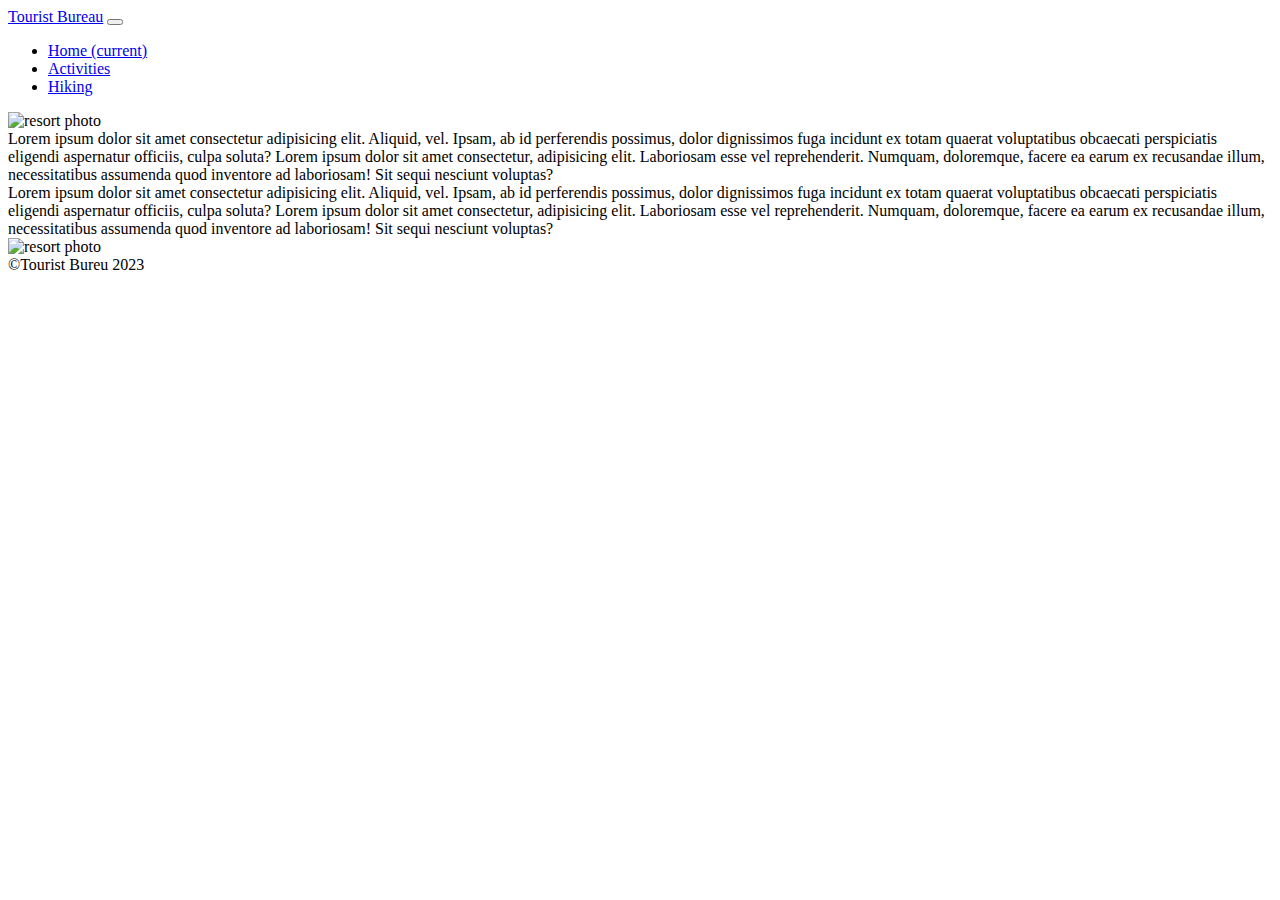
==== index.html @ 3cea53c7 "Added the index page" ====
<!DOCTYPE html>
<html lang="en">
    <head>
        <meta charset="UTF-8">
        <meta name="viewport" content="width=device-width, initial-scale=1.0">
        <title>Tourist Bureau</title>
        <link href="https://cdn.jsdelivr.net/npm/bootstrap@5.3.2/dist/css/bootstrap.min.css" rel="stylesheet" integrity="sha384-T3c6CoIi6uLrA9TneNEoa7RxnatzjcDSCmG1MXxSR1GAsXEV/Dwwykc2MPK8M2HN" crossorigin="anonymous">
        <link rel="stylesheet" href="css/bootstrap-minty.css">
        <link rel="stylesheet" href="css/style.css">

        <script src="scripts/activities.js"></script>
    </head>

    <body>
        <nav class="navbar navbar-expand-lg bg-primary" data-bs-theme="dark">
            <div class="container-fluid">
            <a class="navbar-brand ms-5" href="index.html">Tourist Bureau</a>
            <button class="navbar-toggler" type="button" data-bs-toggle="collapse" data-bs-target="#navbarColor01" aria-controls="navbarColor01" aria-expanded="false" aria-label="Toggle navigation">
                <span class="navbar-toggler-icon"></span>
            </button>
            <div class="collapse navbar-collapse" id="navbarColor01">
                <ul class="navbar-nav me-auto ms-3">
                <li class="nav-item">
                    <a class="nav-link active" href="index.html">Home
                        <span class="visually-hidden">(current)</span>
                    </a>
                </li>
                <li class="nav-item">
                    <a class="nav-link" href="activities.html">Activities</a>
                </li>
                <li class="nav-item">
                    <a class="nav-link" href="hiking.html">Hiking</a>
                </li>
                </ul>
            </div>
            </div>
        </nav>

        <main class="container mt-5 mb-5">
            <section class="row">
                <div class="col-lg-6">
                    <img src="images/town-photo.jpg" alt="resort photo" class="img-fluid">
                </div>

                <div class="col-lg-6 mt-3">
                    Lorem ipsum dolor sit amet consectetur adipisicing elit. Aliquid, vel. Ipsam, ab id perferendis possimus, dolor dignissimos fuga incidunt ex totam quaerat voluptatibus obcaecati perspiciatis eligendi aspernatur officiis, culpa soluta?
                    Lorem ipsum dolor sit amet consectetur, adipisicing elit. Laboriosam esse vel reprehenderit. Numquam, doloremque, facere ea earum ex recusandae illum, necessitatibus assumenda quod inventore ad laboriosam! Sit sequi nesciunt voluptas?
                    
                </div>
            </section>

            <section class="row mt-5">
                <div class="col-lg-6 mt-3">
                    Lorem ipsum dolor sit amet consectetur adipisicing elit. Aliquid, vel. Ipsam, ab id perferendis possimus, dolor dignissimos fuga incidunt ex totam quaerat voluptatibus obcaecati perspiciatis eligendi aspernatur officiis, culpa soluta?
                    Lorem ipsum dolor sit amet consectetur, adipisicing elit. Laboriosam esse vel reprehenderit. Numquam, doloremque, facere ea earum ex recusandae illum, necessitatibus assumenda quod inventore ad laboriosam! Sit sequi nesciunt voluptas?
                    
                </div>

                <div class="col-lg-6">
                    <img src="images/town-photo-2.jpg" alt="resort photo" class="img-fluid">
                </div>
            </section>
        </main>
        
        <footer class="footer-container">
            <div class="container-fluid bg-primary p-3 text-center m-0">
                &copy;Tourist Bureu 2023
            </div>
        </footer>

        <script src="https://cdn.jsdelivr.net/npm/bootstrap@5.3.2/dist/js/bootstrap.bundle.min.js" integrity="sha384-C6RzsynM9kWDrMNeT87bh95OGNyZPhcTNXj1NW7RuBCsyN/o0jlpcV8Qyq46cDfL" crossorigin="anonymous"></script>
    </body>
</html>
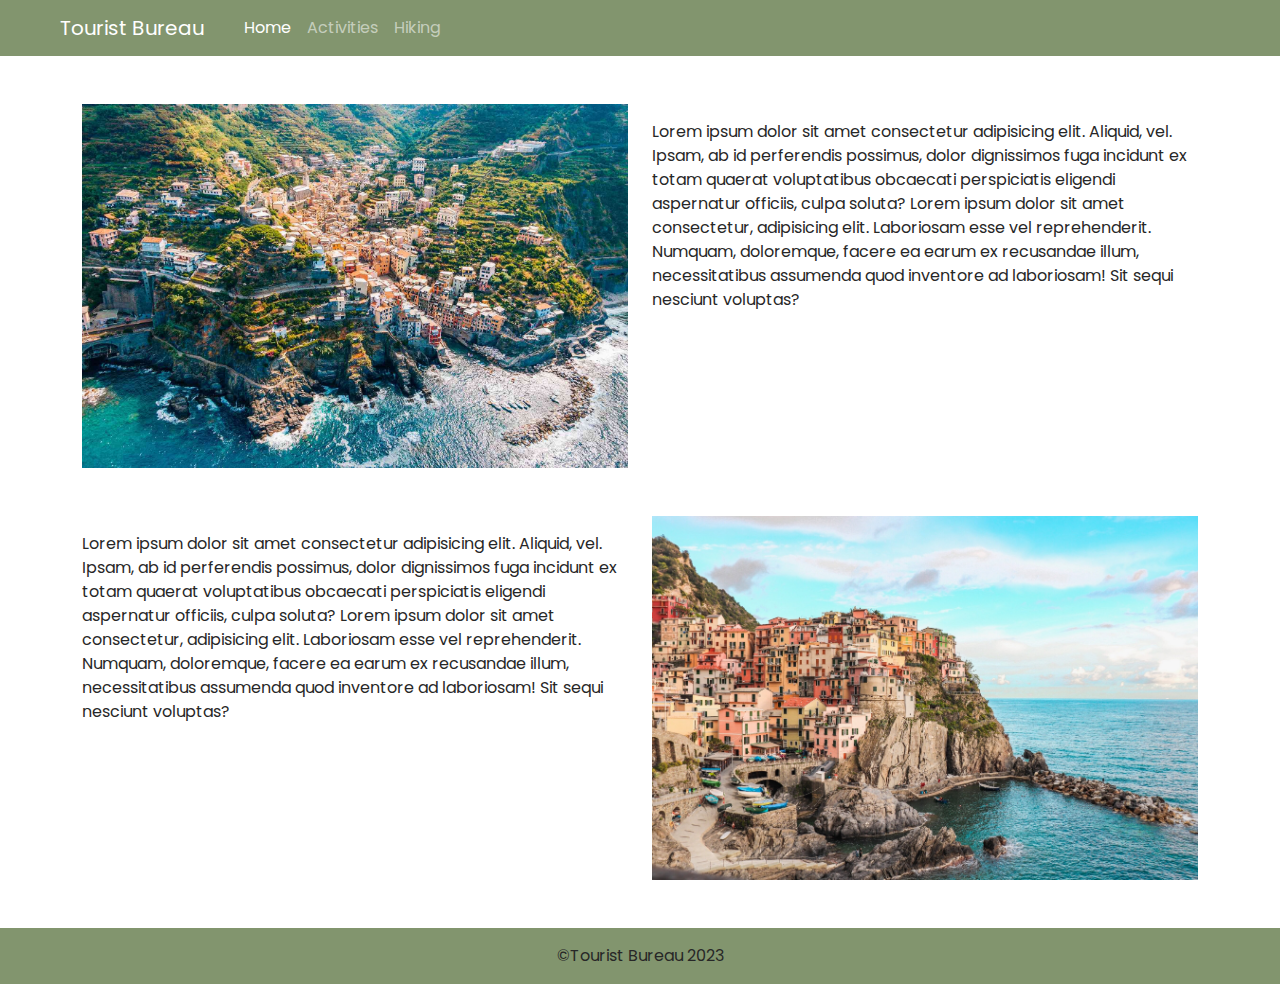
==== commit 99ca21a5: "Updated footer section" ====
--- a/index.html
+++ b/index.html
@@ -64,7 +64,7 @@
         
         <footer class="footer-container">
             <div class="container-fluid bg-primary p-3 text-center m-0">
-                &copy;Tourist Bureu 2023
+                &copy;Tourist Bureau 2023
             </div>
         </footer>
 
--- a/css/style.css
+++ b/css/style.css
@@ -0,0 +1,24 @@
+@import url('https://fonts.googleapis.com/css2?family=Poppins:ital,wght@0,300;0,400;0,500;0,600;1,300;1,400;1,500;1,600&display=swap');
+
+html {
+    height: 100%;
+}
+
+* {
+    margin: 0;
+    padding: 0;
+    font-family: 'Poppins', sans-serif;
+    box-sizing: border-box;
+}
+
+body {
+    min-height: 100%;
+    display: flex;
+    flex-direction: column;
+}
+
+/* FOOTER */
+.footer-container {
+    margin-top: auto;
+    width: 100%;
+}